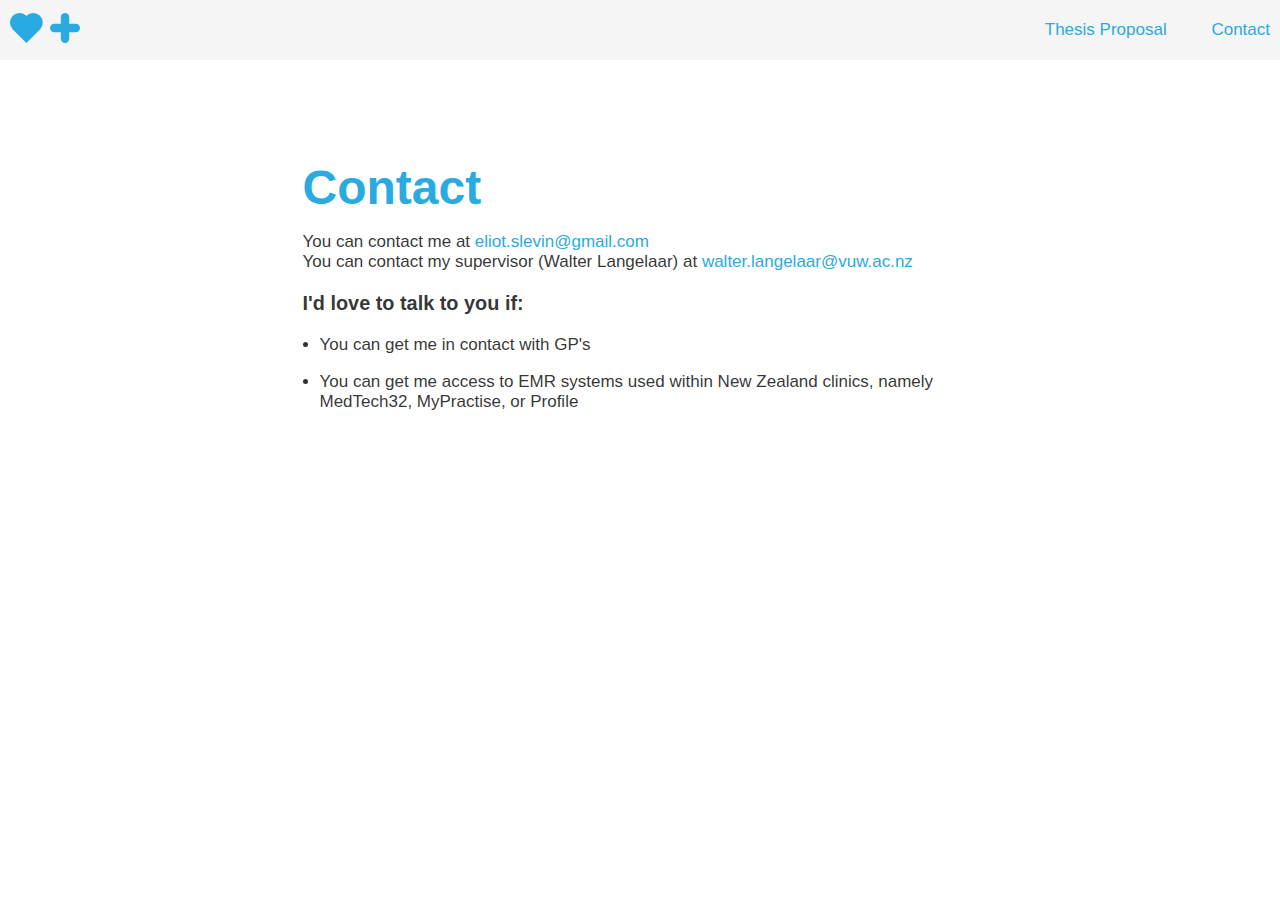
==== contact.html @ 3b2aa7be "improvements" ====
<!DOCTYPE HTML>
<html>

<head>
	<meta http-equiv="Content-Type" content="text/html; charset=UTF-8" />
	<title>Open Design Masters</title>
	<link rel="stylesheet" type="text/css" href="css/style.css">
</head>

<body>

	<header>
		<a href="index.html"><img src="img/logo.svg" height="30px"></a>
		<nav>
			<a href="#">Thesis Proposal</a>
			<a href="contact.html" class="active">Contact</a>
		</nav>
	</header>
	
	<section>
	<h1>Contact</h1>

	<p>You can contact me at <a href="mailTo:eliot.slevin@gmail.com">eliot.slevin@gmail.com</a><br>
		You can contact my supervisor (Walter Langelaar) at <a href="mailTo:walter.langelaar@vuw.ac.nz">walter.langelaar@vuw.ac.nz</a></p>

	<h3>I'd love to talk to you if:</h3>
	<ul>
		<li>You can get me in contact with GP's</li>
		<li>You can get me access to EMR systems used within New Zealand clinics, namely MedTech32, MyPractise, or Profile</li>
	</ul>
	</section>

</body>

</html>
---- css/style.css ----
*{
	box-sizing: border-box;
}

body{
	font-family: -apple-system, BlinkMacSystemFont, Roboto, "Helvetica Neue", Helvetica, sans-serif;
	font-size: 17px;
	margin: 0;
	color: rgba(0,0,0,0.8);
}



header{
	width: 100%;
	height: 60px;
	display: flex;
	align-items: center;
	padding: 10px;
	margin-bottom: 30px;
	background-color: rgba(0,0,0,0.04);
}

header nav{
	margin-left: auto;
}

header nav a{
	text-decoration: none;
	margin-left: 40px;
}


a{
	color: #29ABE2;
	text-decoration: none;
}

a:hover{
	text-decoration: underline;
}

section{
	max-width: 675px;
	margin-right: auto;
	margin-left: auto;
	margin-top: 100px;
	margin-bottom: 100px;
}


h1{
	font-size: 3rem;
	font-weight: 600;
	margin-top: 0px;
	margin-bottom: 0px;
	color: #29ABE2;
}

h2{
	font-size: 1.5rem;
	font-weight: 500;
	margin-top: 0.2em;
	color: #29ABE2;
}



h4{
	margin-top: 1.5em;
	margin-bottom: 0.5em;
	padding-bottom: 0.5em;
	width: 100%;
	border-bottom: 2px solid rgba(0,0,0,0.1);
	font-size: 1.3rem;
}

ul{
	padding-left: 0px
}

li{
	margin: 1em;
}

input{
	padding: 11px;
	background-color: #333;
	color: white;
	border: none;
	float: left;
	font-size: 1rem;
}

input[type="submit"]{
	background-color: #29ABE2;
	color: white;
	cursor: pointer;
}

input[type="submit"]:hover{
	background-color: #2382AB;
}

.head{
	text-align: center;
}

.signup{
	border: 2px solid rgba(0,0,0,0.2);
	border-radius: 3px;
	padding: 20px;
	overflow: hidden;
}

.signup p{
	width: 50%;
	margin: 0px;
	float: left;
}

#mc_embed_signup_scroll{
	overflow: hidden;
	width: 50%;
	float: left;
}

#mc-embedded-subscribe{
	width: 30%;
}

#mce-EMAIL{
	width: 70%;
}
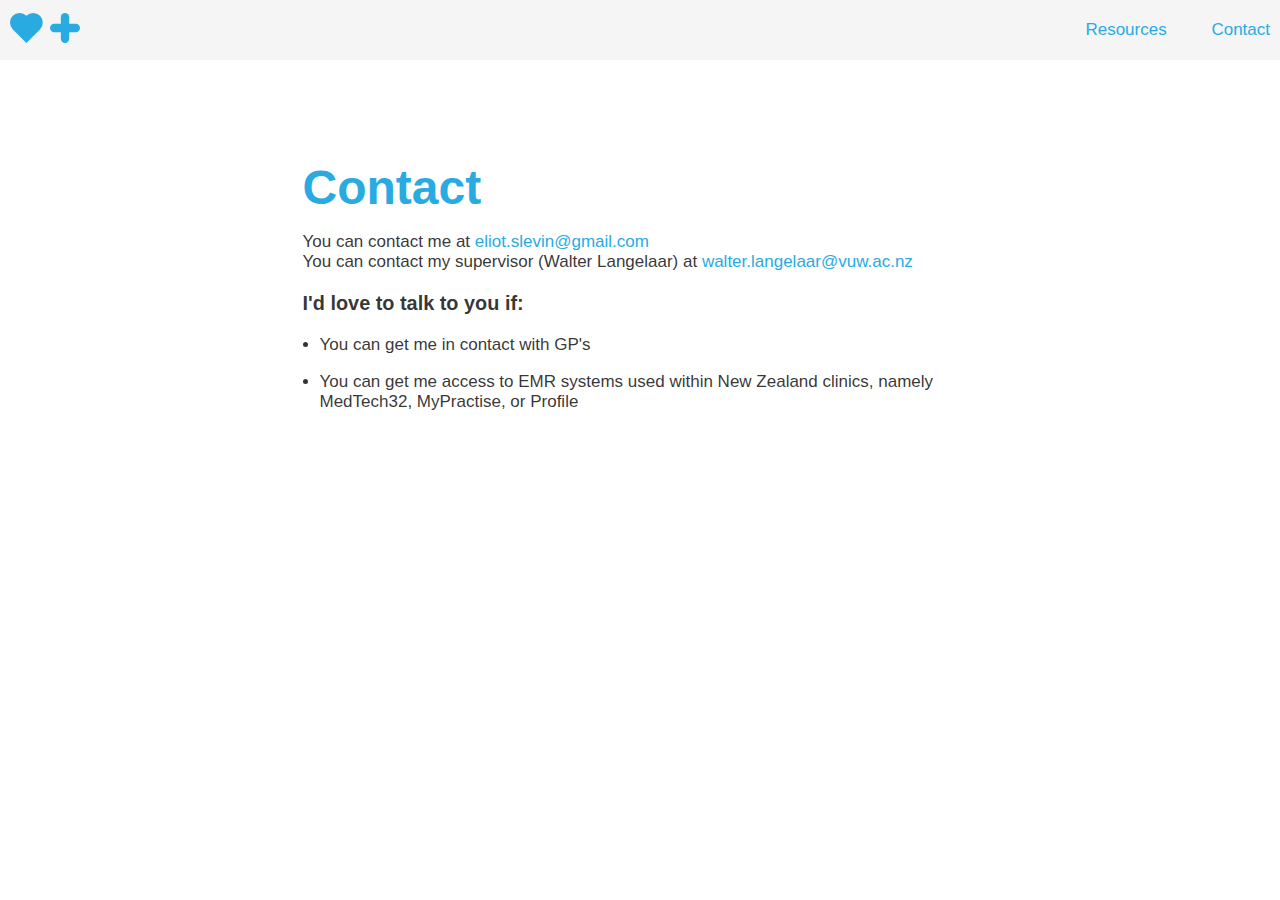
==== commit d6f6bcc9: "update" ====
--- a/contact.html
+++ b/contact.html
@@ -12,7 +12,7 @@
 	<header>
 		<a href="index.html"><img src="img/logo.svg" height="30px"></a>
 		<nav>
-			<a href="#">Thesis Proposal</a>
+			<a href="resources.html">Resources</a>
 			<a href="contact.html" class="active">Contact</a>
 		</nav>
 	</header>
--- a/css/style.css
+++ b/css/style.css
@@ -3,7 +3,7 @@
 }
 
 body{
-	font-family: -apple-system, BlinkMacSystemFont, Roboto, "Helvetica Neue", Helvetica, sans-serif;
+	font-family: -apple-system, BlinkMacSystemFont, "Roboto", "Droid Sans", "Helvetica Neue", Helvetica, Arial, sans-serif;
 	font-size: 17px;
 	margin: 0;
 	color: rgba(0,0,0,0.8);
@@ -85,8 +85,8 @@
 
 input{
 	padding: 11px;
-	background-color: #333;
-	color: white;
+	background-color: rgba(0,0,0,0.2);
+	color: black;
 	border: none;
 	float: left;
 	font-size: 1rem;
@@ -100,6 +100,22 @@
 
 input[type="submit"]:hover{
 	background-color: #2382AB;
+}
+
+::-webkit-input-placeholder {
+   color: #333;
+}
+
+:-moz-placeholder { /* Firefox 18- */
+   color: #333;  
+}
+
+::-moz-placeholder {  /* Firefox 19+ */
+   color: #333;  
+}
+
+:-ms-input-placeholder {  
+   color: #333;  
 }
 
 .head{
@@ -127,8 +143,10 @@
 
 #mc-embedded-subscribe{
 	width: 30%;
+	border-radius: 0px 3px 3px 0px;
 }
 
 #mce-EMAIL{
 	width: 70%;
+	border-radius: 3px 0px 0px 3px;
 }